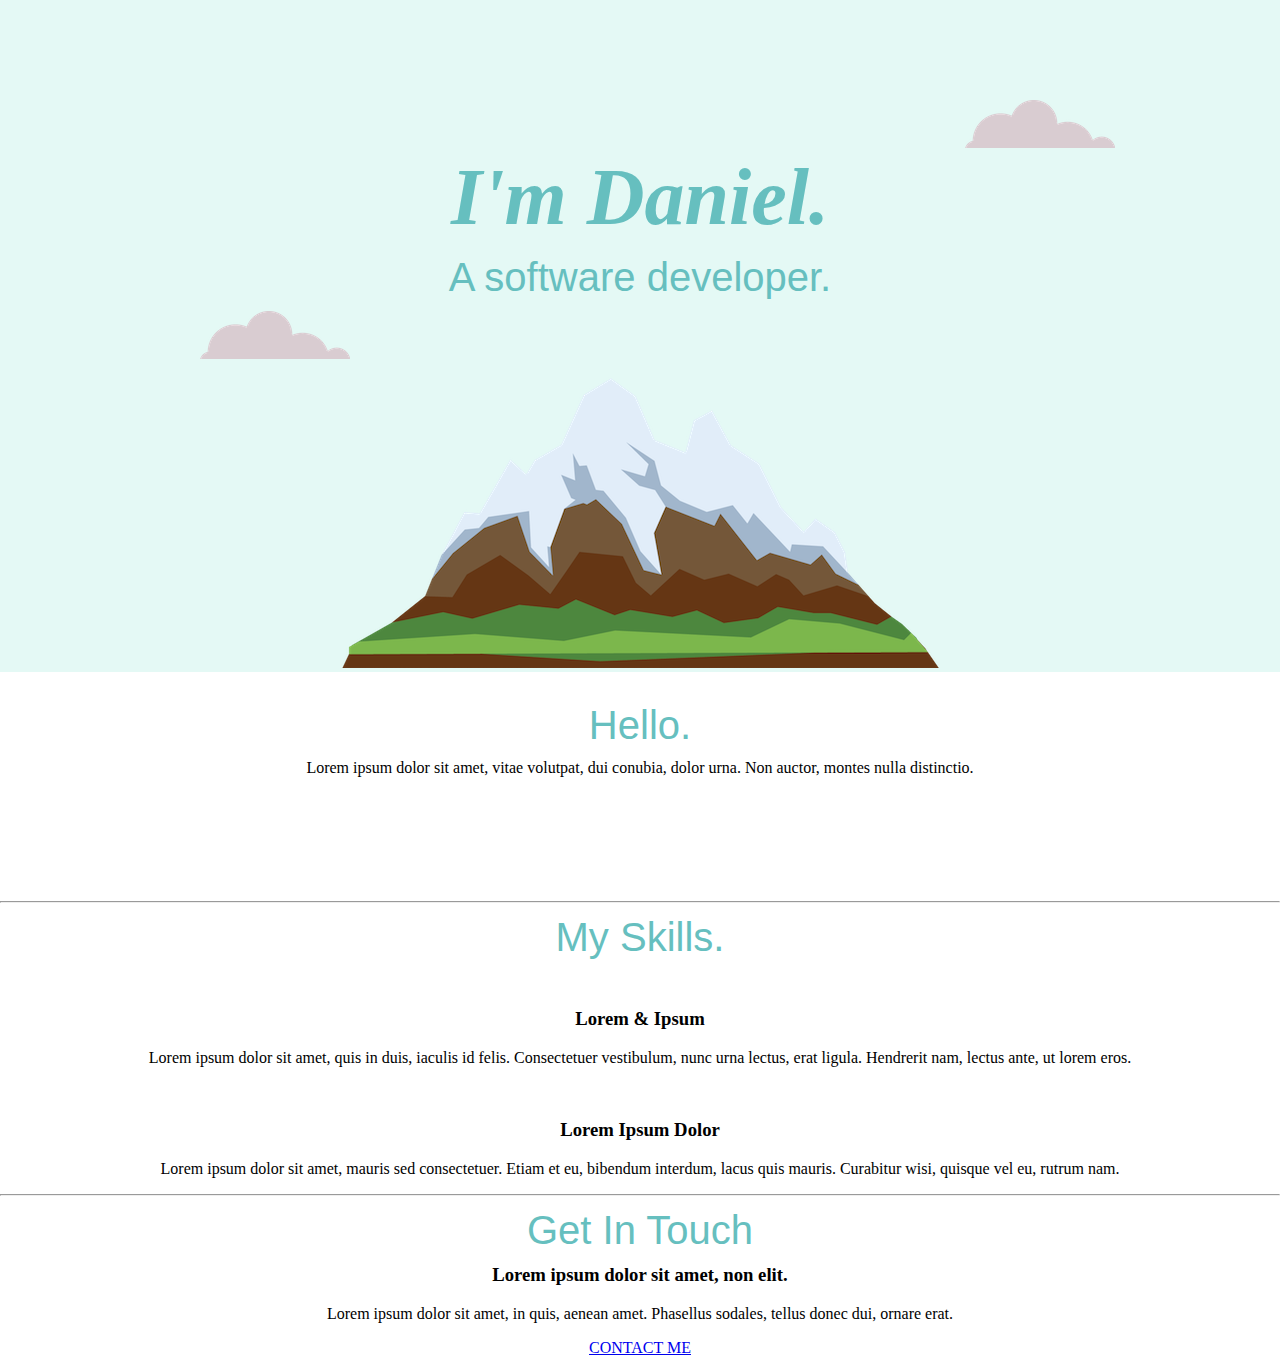
==== cv_css/index.html @ 975ca442 "add content to middle container" ====
<!DOCTYPE html>
<html>
  <head>
    <title>Daniel Adejumo</title>
    <link rel="stylesheet" href="styles.css" />
    <link rel="icon" href="favicon.ico" />
    <link rel="preconnect" href="https://fonts.googleapis.com" />
    <link rel="preconnect" href="https://fonts.googleapis.com"/>
    <link rel="preconnect" href="https://fonts.googleapis.com">
  </head>

  <body>
    <div id="Box-1">
      <img id="top-cloud" src="cloud.png" alt="cloud" />
      <h1><em>I'm Daniel.</em></h1>
      <h2>A software developer.</h2>
      <img id="cloud" src="cloud.png" alt="cloud" />
      <img id="mountain" src="mountain.png" alt="mountain" />
    </div>
    <div class="middle-container">
      <div class="profile">
        <img src="" alt="">
        <h2>Hello.</h2>
        <p>Lorem ipsum dolor sit amet, vitae volutpat, dui conubia, dolor urna. Non auctor, montes nulla distinctio.</p>
      </div>
      <hr>
      <div class="skills">
        <h2>My Skills.</h2>
        <div class="skill-row">
          <img class="" src="" alt="">
          <h3>Lorem & Ipsum</h3>
          <p>Lorem ipsum dolor sit amet, quis in duis, iaculis id felis. Consectetuer vestibulum, nunc urna lectus, erat ligula. Hendrerit nam, lectus ante, ut lorem eros.</p>
        </div>
        <div class="skill-row">
          <img class="" src="" alt="">
          <h3>Lorem Ipsum Dolor</h3>
          <p>Lorem ipsum dolor sit amet, mauris sed consectetuer. Etiam et eu, bibendum interdum, lacus quis mauris. Curabitur wisi, quisque vel eu, rutrum nam.</p>
        </div>
      </div>
      <hr>
      <div class="contact-me">
        <h2>Get In Touch</h2>
        <h3>Lorem ipsum dolor sit amet, non elit.</h3>
        <p>Lorem ipsum dolor sit amet, in quis, aenean amet. Phasellus sodales, tellus donec dui, ornare erat.</p>
        <a class="btn" href="mailto:name@email.com">CONTACT ME</a>
      </div>
    </div>
  </body>
</html>
---- cv_css/styles.css ----
body {
   margin: 0;
    text-align: center;
}
h1 {
    margin: 0;
    margin: 0 auto 0 auto;
    font-family: 'Freehand', cursive;
    font-size: 5rem;
    color: #66BFBF;
}
h2 {
    font-family: 'Saira Extra Condensed', sans-serif;
    font-size: 2.5rem;
    color: #66BFBF;
    font-weight: normal;
    line-height: 2px;
}
#Box-1 {
     background-color: #E4F9F5;
    padding-top: 100px;
    position: relative;
}
#cloud {
    position: absolute;
    left:200px ;
    margin: 0;
}
#top-cloud {
    position: relative;
    left: 400px;
}
.profile {
    padding-bottom: 100px;
}
.profilepicture {
    height: 200px;
    width: 150px;
    float: left;
}
.profile1 {
    border: 0;
}

.web {
    height: 150px;
    width: 150px;
}
.bottom-container {
    background-color: #11999E;
}
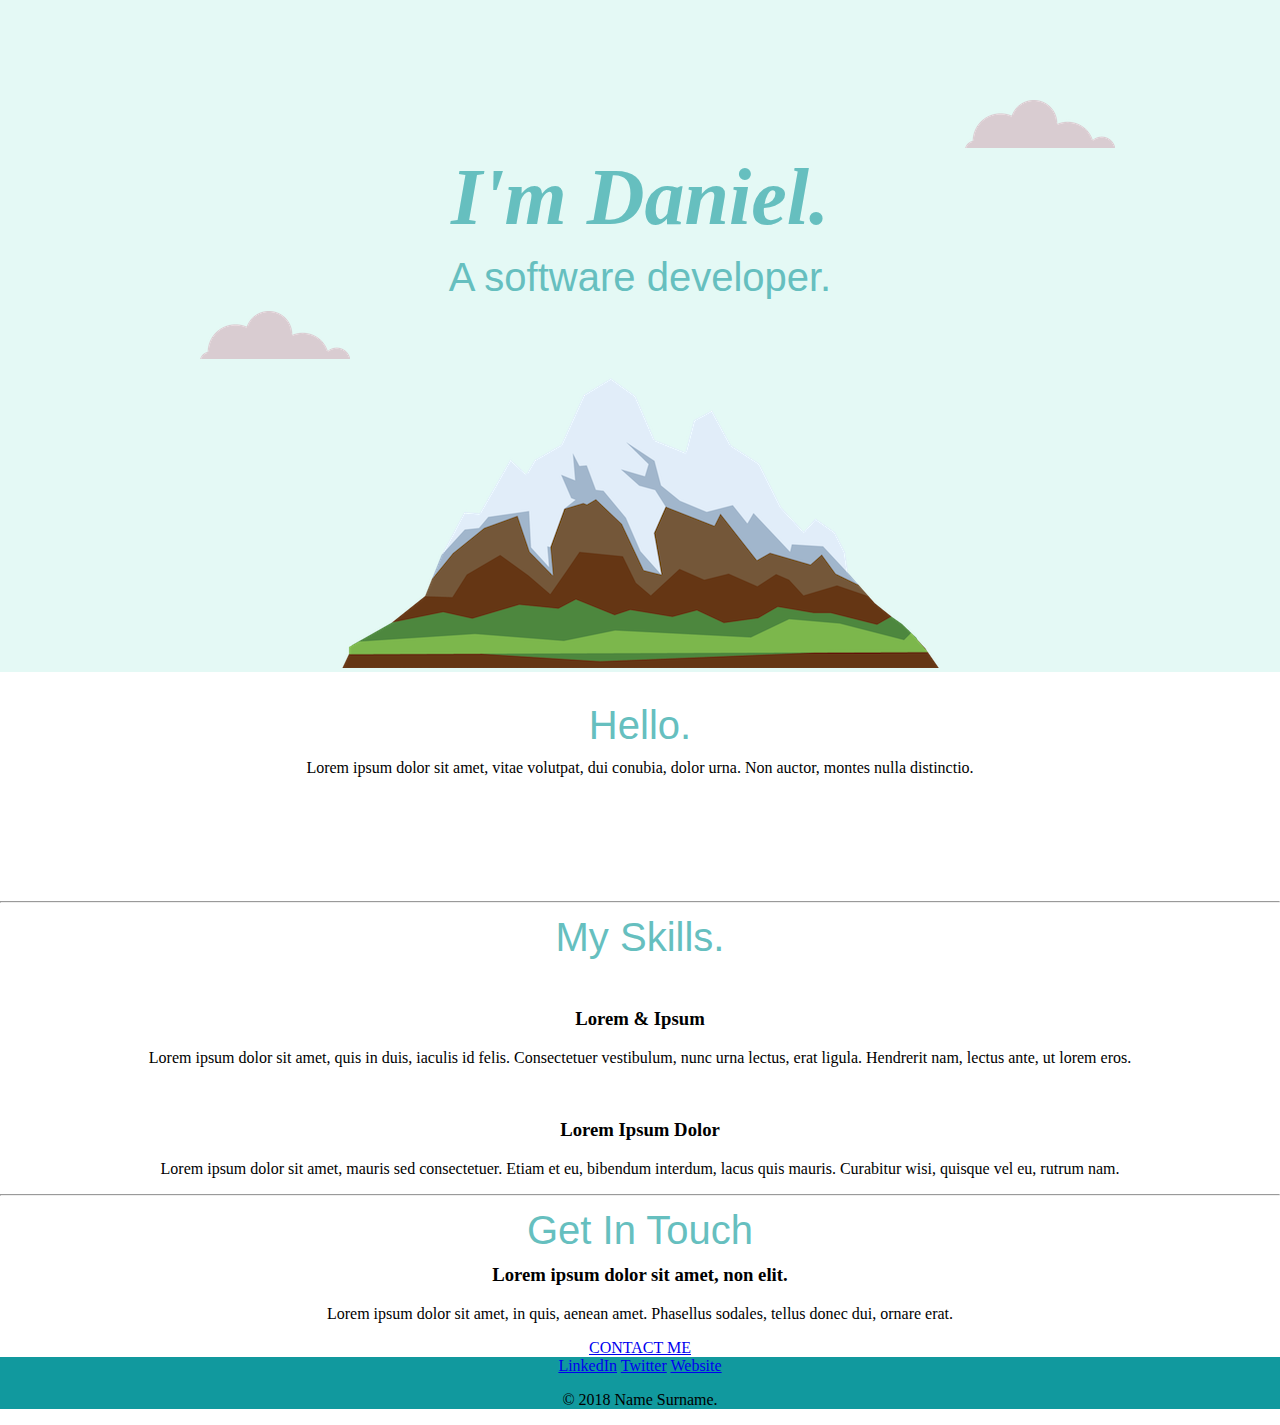
==== commit 96597f55: "add content to the bottom container" ====
--- a/cv_css/index.html
+++ b/cv_css/index.html
@@ -45,5 +45,11 @@
         <a class="btn" href="mailto:name@email.com">CONTACT ME</a>
       </div>
     </div>
+    <div class="bottom-container">
+      <a class="footer-link" href="https://www.linkedin.com/">LinkedIn</a>
+      <a class="footer-link" href="https://twitter.com/">Twitter</a>
+      <a class="footer-link" href="https://www.appbrewery.co/">Website</a>
+      <p>© 2018 Name Surname.</p>
+    </div>
   </body>
 </html>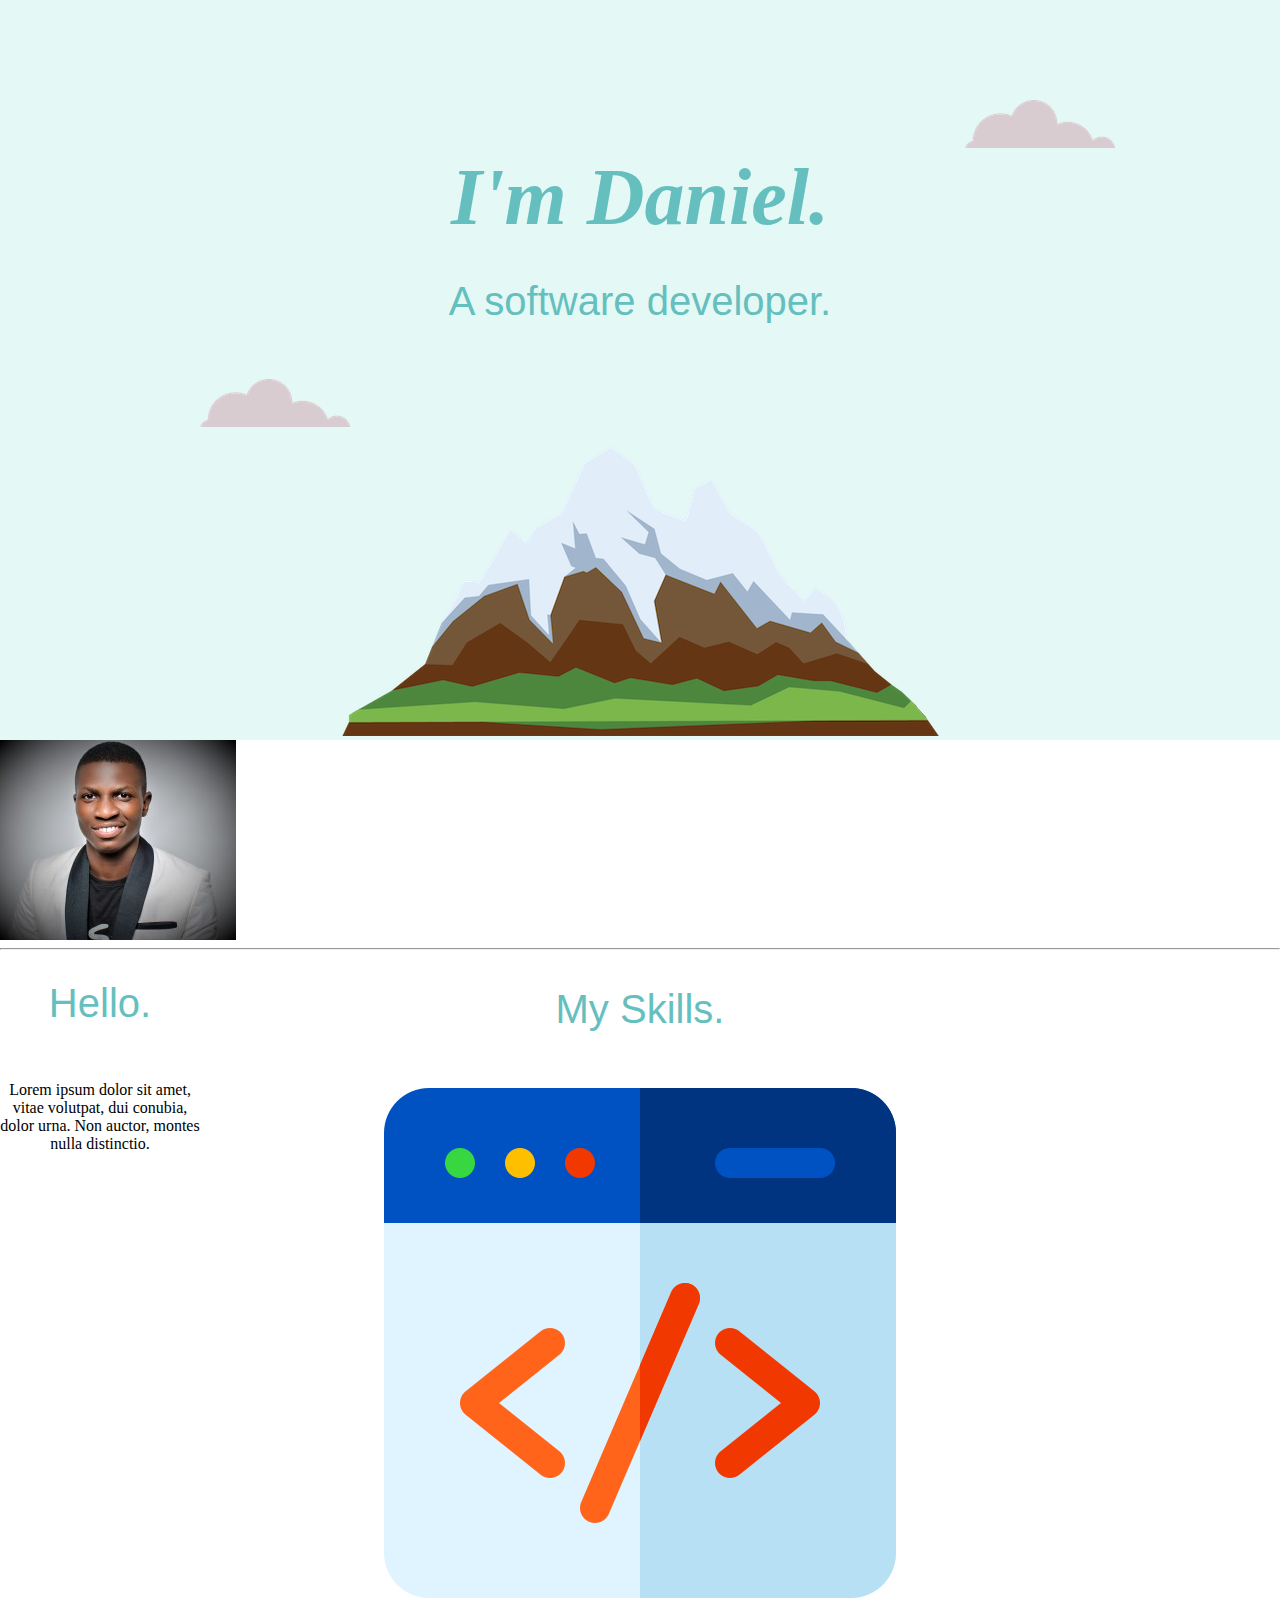
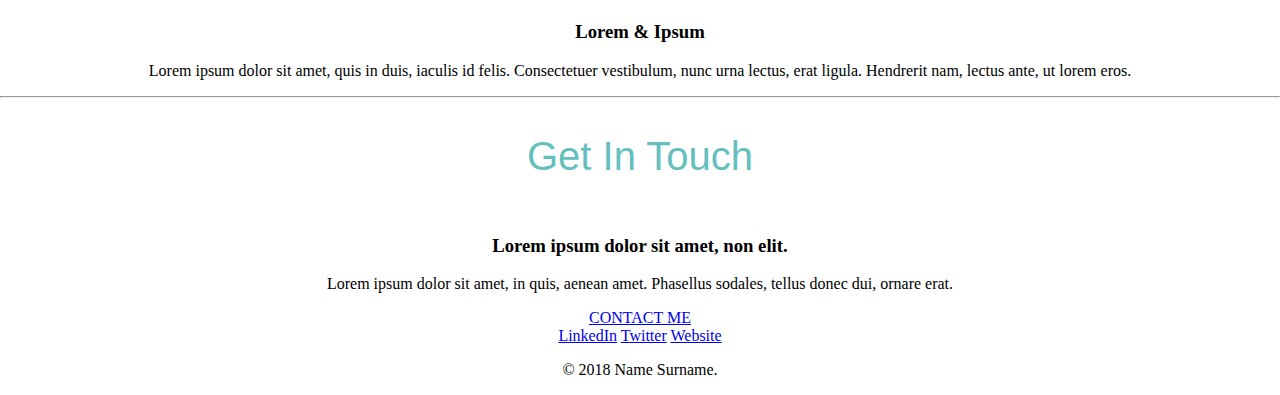
==== commit a92a854c: "add content to  middle container" ====
--- a/cv_css/index.html
+++ b/cv_css/index.html
@@ -19,7 +19,7 @@
     </div>
     <div class="middle-container">
       <div class="profile">
-        <img src="" alt="">
+        <img src="useimg.jpg" alt="profile">
         <h2>Hello.</h2>
         <p>Lorem ipsum dolor sit amet, vitae volutpat, dui conubia, dolor urna. Non auctor, montes nulla distinctio.</p>
       </div>
@@ -27,14 +27,9 @@
       <div class="skills">
         <h2>My Skills.</h2>
         <div class="skill-row">
-          <img class="" src="" alt="">
+          <img class="web_dev" src="web-development.png" alt="skill">
           <h3>Lorem & Ipsum</h3>
           <p>Lorem ipsum dolor sit amet, quis in duis, iaculis id felis. Consectetuer vestibulum, nunc urna lectus, erat ligula. Hendrerit nam, lectus ante, ut lorem eros.</p>
-        </div>
-        <div class="skill-row">
-          <img class="" src="" alt="">
-          <h3>Lorem Ipsum Dolor</h3>
-          <p>Lorem ipsum dolor sit amet, mauris sed consectetuer. Etiam et eu, bibendum interdum, lacus quis mauris. Curabitur wisi, quisque vel eu, rutrum nam.</p>
         </div>
       </div>
       <hr>
--- a/cv_css/styles.css
+++ b/cv_css/styles.css
@@ -2,50 +2,42 @@
    margin: 0;
     text-align: center;
 }
+
 h1 {
     margin: 0;
-    margin: 0 auto 0 auto;
+    margin: 50 auto 0 auto;
     font-family: 'Freehand', cursive;
     font-size: 5rem;
     color: #66BFBF;
 }
+
 h2 {
     font-family: 'Saira Extra Condensed', sans-serif;
     font-size: 2.5rem;
     color: #66BFBF;
     font-weight: normal;
-    line-height: 2px;
+    line-height: 10px;
+    padding: 20px 0 40px 0;
 }
+
 #Box-1 {
      background-color: #E4F9F5;
     padding-top: 100px;
     position: relative;
 }
+
 #cloud {
     position: absolute;
     left:200px ;
     margin: 0;
 }
+
 #top-cloud {
     position: relative;
     left: 400px;
 }
+
 .profile {
-    padding-bottom: 100px;
-}
-.profilepicture {
+    width: 200px;
     height: 200px;
-    width: 150px;
-    float: left;
-}
-.profile1 {
-    border: 0;
-}
-
-.web {
-    height: 150px;
-    width: 150px;
-}
-.bottom-container {
-    background-color: #11999E;
 }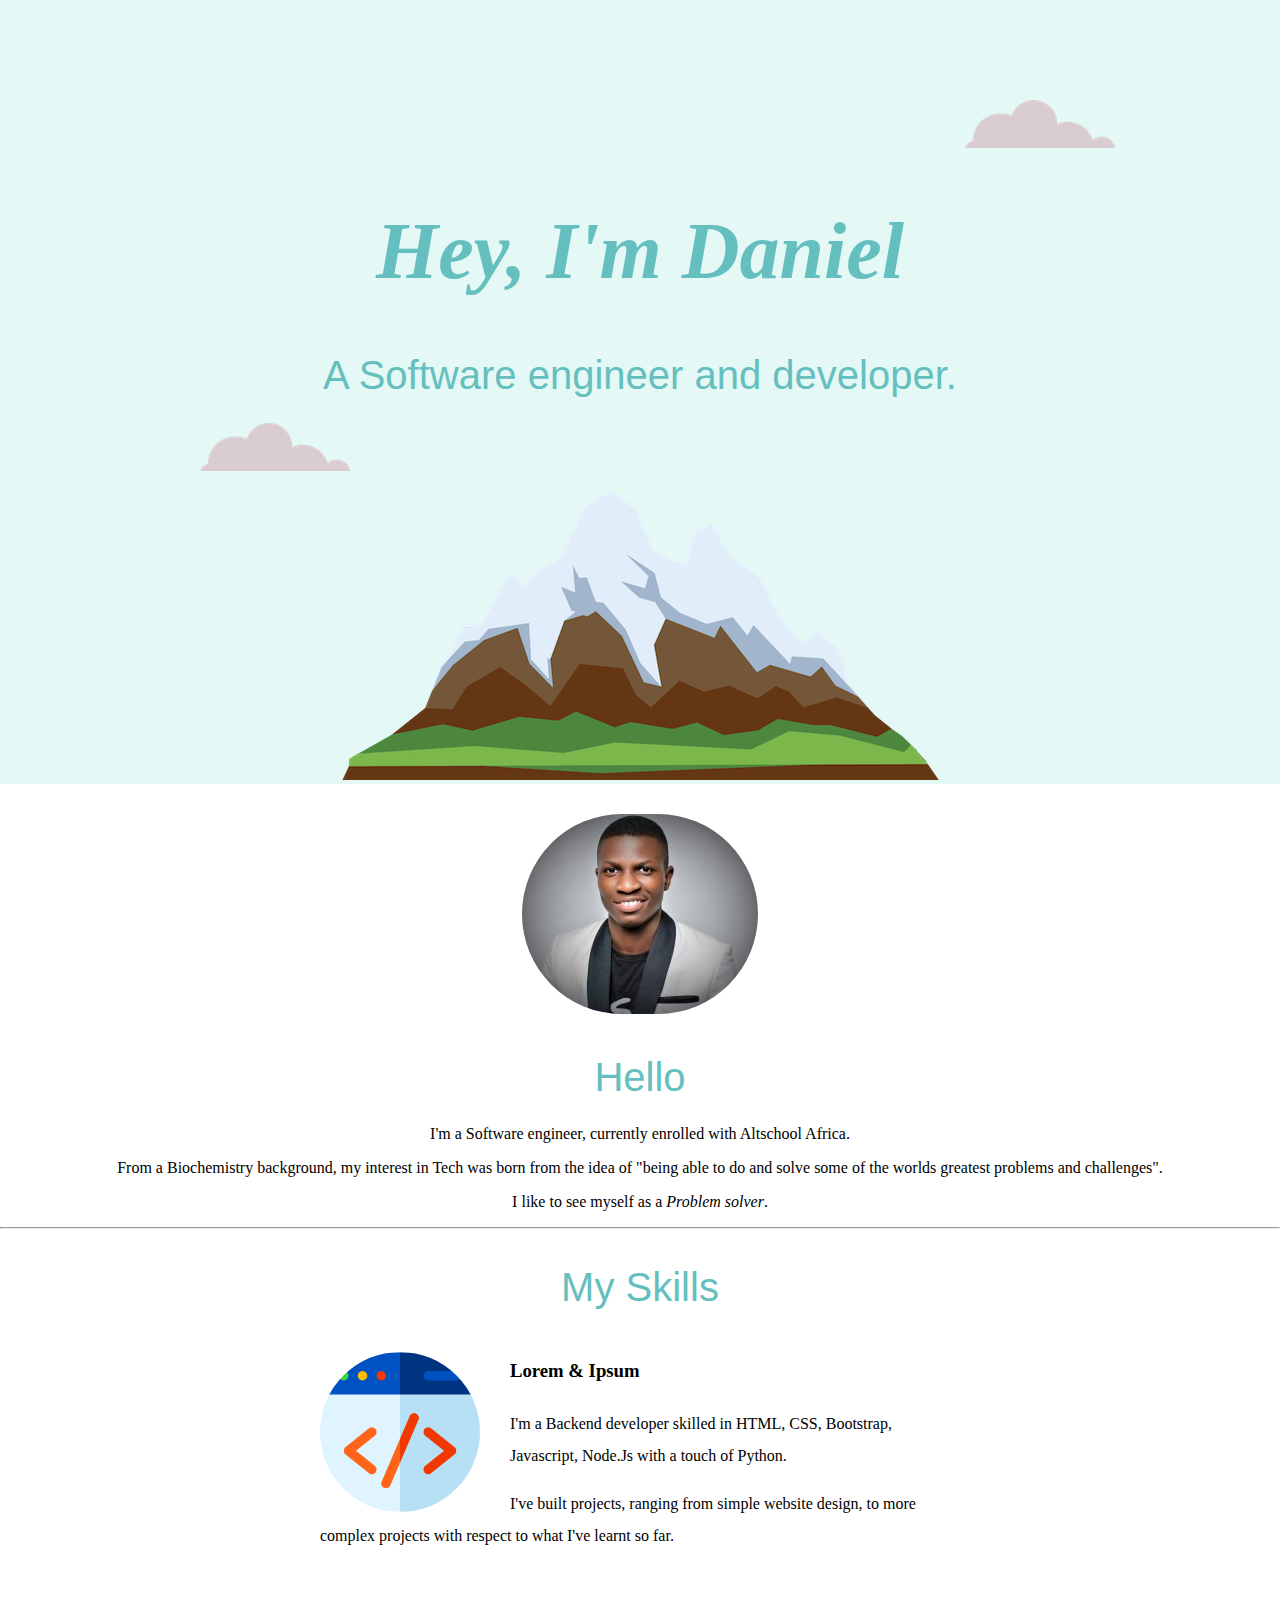
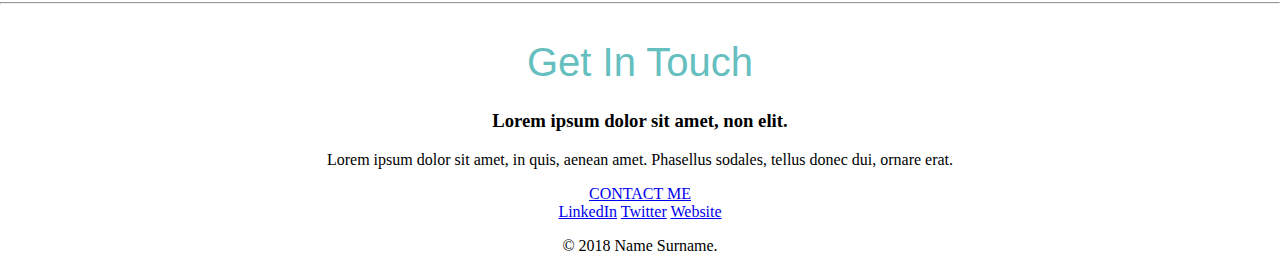
==== commit 11747b60: "finish styling middle container and few touches on Box-1" ====
--- a/cv_css/index.html
+++ b/cv_css/index.html
@@ -5,38 +5,61 @@
     <link rel="stylesheet" href="styles.css" />
     <link rel="icon" href="favicon.ico" />
     <link rel="preconnect" href="https://fonts.googleapis.com" />
-    <link rel="preconnect" href="https://fonts.googleapis.com"/>
-    <link rel="preconnect" href="https://fonts.googleapis.com">
+    <link rel="preconnect" href="https://fonts.googleapis.com" />
+    <link rel="preconnect" href="https://fonts.googleapis.com" />
   </head>
 
   <body>
     <div id="Box-1">
       <img id="top-cloud" src="cloud.png" alt="cloud" />
-      <h1><em>I'm Daniel.</em></h1>
-      <h2>A software developer.</h2>
+      <h1><em>Hey, I'm Daniel</em></h1>
+      <h2>A Software engineer and developer.</h2>
       <img id="cloud" src="cloud.png" alt="cloud" />
       <img id="mountain" src="mountain.png" alt="mountain" />
     </div>
     <div class="middle-container">
       <div class="profile">
-        <img src="useimg.jpg" alt="profile">
-        <h2>Hello.</h2>
-        <p>Lorem ipsum dolor sit amet, vitae volutpat, dui conubia, dolor urna. Non auctor, montes nulla distinctio.</p>
+        <img src="useimg.jpg" alt="profile" />
+        <h2>Hello</h2>
+        <p>
+          I'm a Software engineer, currently enrolled with Altschool Africa.
+        </p>
+        <p>
+          From a Biochemistry background, my interest in Tech was born from the
+          idea of "being able to do and solve some of the worlds greatest
+          problems and challenges".
+        </p>
+        <p>
+          I like to see myself as a
+          <em>Problem solver</em>.
+        </p>
       </div>
-      <hr>
+      <hr />
       <div class="skills">
-        <h2>My Skills.</h2>
+        <h2>My Skills</h2>
         <div class="skill-row">
-          <img class="web_dev" src="web-development.png" alt="skill">
+          <img class="web-dev" src="web-development.png" alt="skill" />
           <h3>Lorem & Ipsum</h3>
-          <p>Lorem ipsum dolor sit amet, quis in duis, iaculis id felis. Consectetuer vestibulum, nunc urna lectus, erat ligula. Hendrerit nam, lectus ante, ut lorem eros.</p>
+          <p>
+            I'm a Backend developer skilled in HTML, CSS, Bootstrap, Javascript,
+            Node.Js with a touch of Python.
+          </p>
+          <p>
+            I've built projects, ranging from simple website design, to more
+            complex projects with respect to what I've learnt so far.
+          </p>
         </div>
       </div>
-      <hr>
+
+      <hr />
+
       <div class="contact-me">
         <h2>Get In Touch</h2>
         <h3>Lorem ipsum dolor sit amet, non elit.</h3>
-        <p>Lorem ipsum dolor sit amet, in quis, aenean amet. Phasellus sodales, tellus donec dui, ornare erat.</p>
+        <p>
+          Lorem ipsum dolor sit amet, in quis, aenean amet. Phasellus sodales,
+          tellus donec dui, ornare erat.
+        </p>
         <a class="btn" href="mailto:name@email.com">CONTACT ME</a>
       </div>
     </div>
@@ -47,4 +70,4 @@
       <p>© 2018 Name Surname.</p>
     </div>
   </body>
-</html>+</html>
--- a/cv_css/styles.css
+++ b/cv_css/styles.css
@@ -4,7 +4,6 @@
 }
 
 h1 {
-    margin: 0;
     margin: 50 auto 0 auto;
     font-family: 'Freehand', cursive;
     font-size: 5rem;
@@ -17,7 +16,7 @@
     color: #66BFBF;
     font-weight: normal;
     line-height: 10px;
-    padding: 20px 0 40px 0;
+    padding: 20px 0 10px 0;
 }
 
 #Box-1 {
@@ -26,6 +25,12 @@
     position: relative;
 }
 
+.middle-container {
+    margin-top: 30px;
+}
+.profile img {
+    border-radius: 100px;
+}
 #cloud {
     position: absolute;
     left:200px ;
@@ -37,7 +42,16 @@
     left: 400px;
 }
 
-.profile {
-    width: 200px;
-    height: 200px;
+.skill-row {
+    width: 50%;
+    text-align: left;
+    margin: 50px auto 50px auto;
+    line-height: 2;
+}
+
+.web-dev {
+    width: 25%;
+    border-radius: 100px;
+    float: left;
+    margin-right: 30px;
 }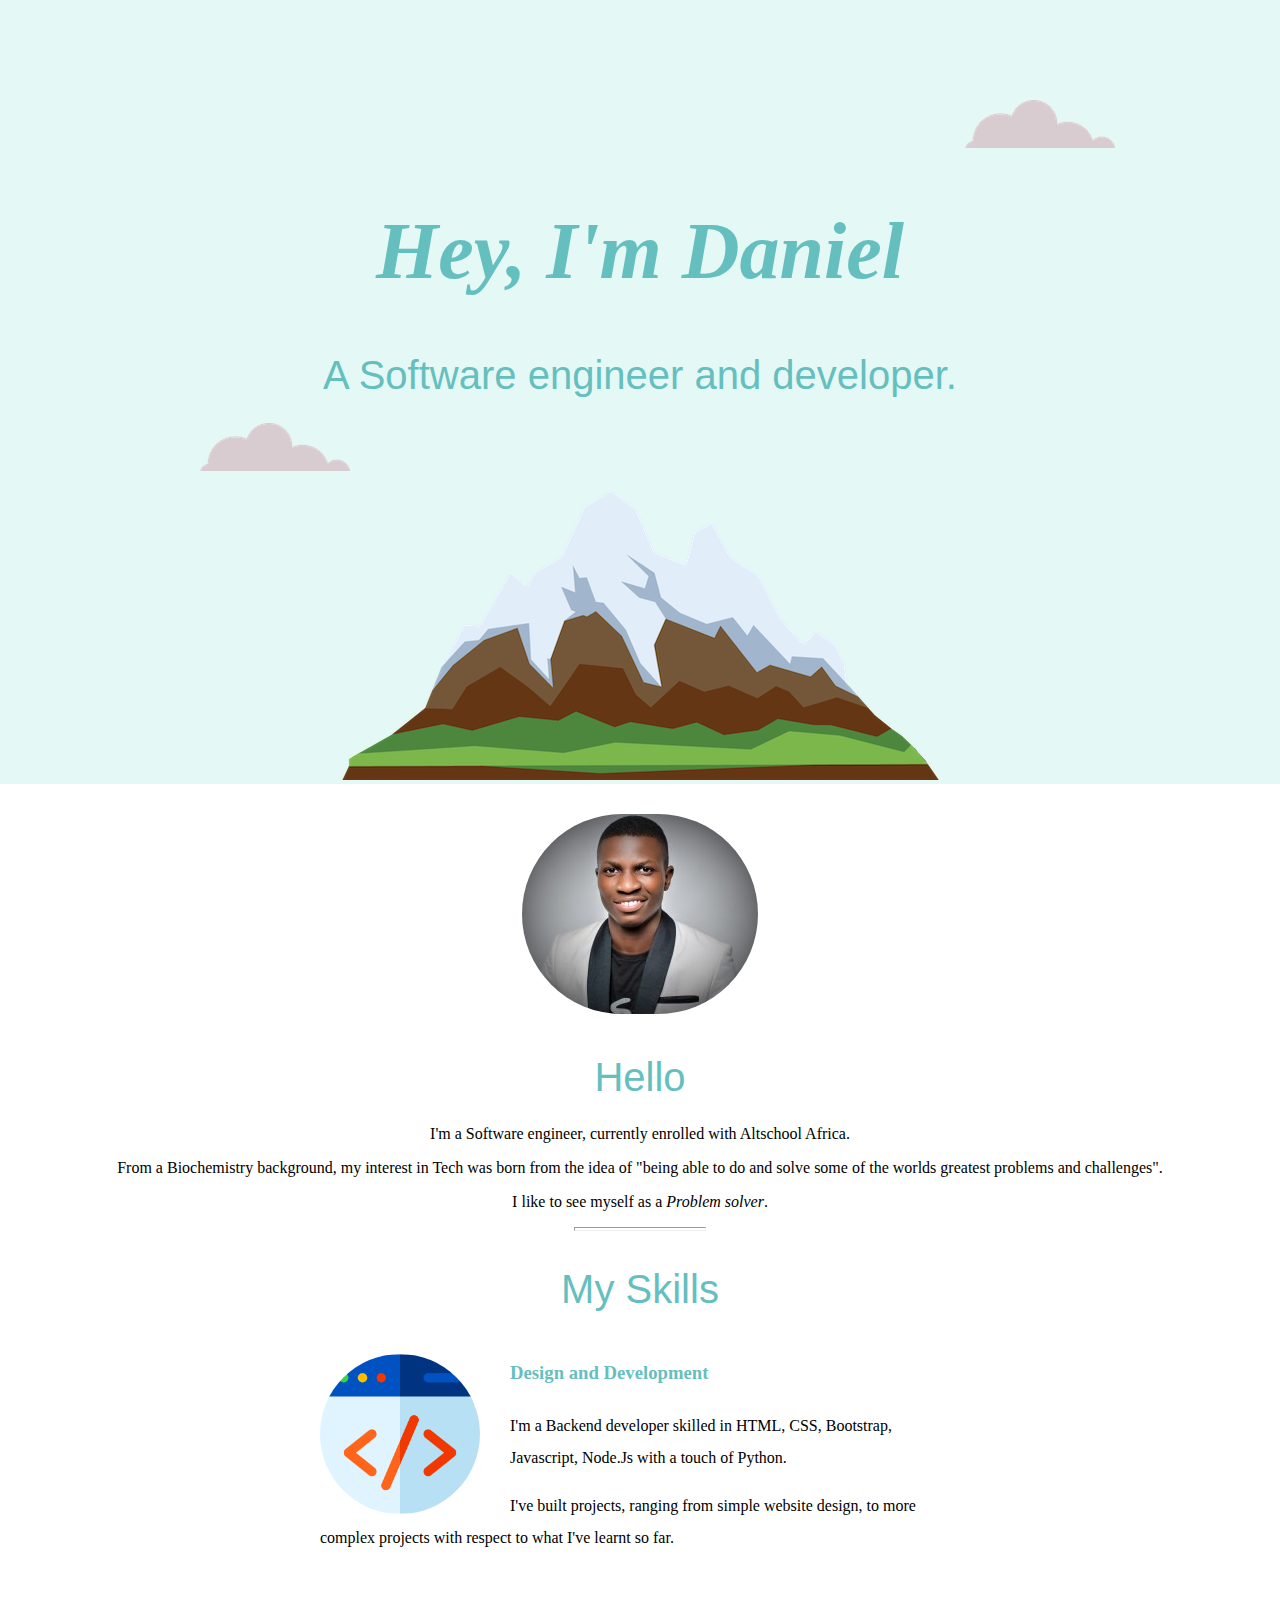
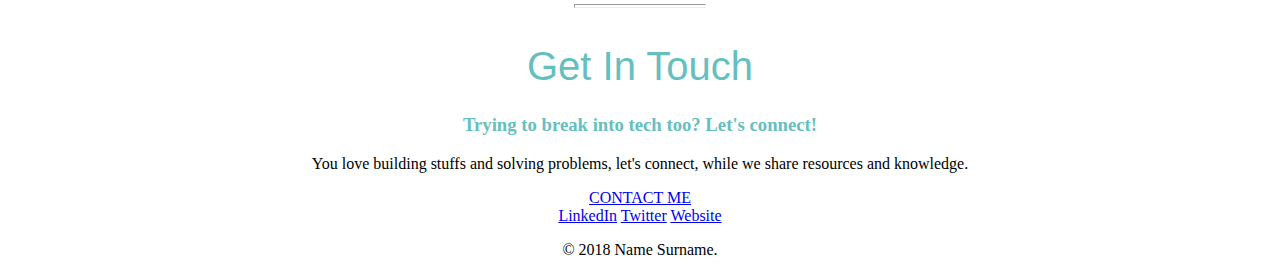
==== commit c4314951: "add content to the contact session" ====
--- a/cv_css/index.html
+++ b/cv_css/index.html
@@ -39,7 +39,7 @@
         <h2>My Skills</h2>
         <div class="skill-row">
           <img class="web-dev" src="web-development.png" alt="skill" />
-          <h3>Lorem & Ipsum</h3>
+          <h3>Design and Development</h3>
           <p>
             I'm a Backend developer skilled in HTML, CSS, Bootstrap, Javascript,
             Node.Js with a touch of Python.
@@ -55,10 +55,9 @@
 
       <div class="contact-me">
         <h2>Get In Touch</h2>
-        <h3>Lorem ipsum dolor sit amet, non elit.</h3>
+        <h3>Trying to break into tech too? Let's connect!</h3>
         <p>
-          Lorem ipsum dolor sit amet, in quis, aenean amet. Phasellus sodales,
-          tellus donec dui, ornare erat.
+          You love building stuffs and solving problems, let's connect, while we share resources and knowledge.
         </p>
         <a class="btn" href="mailto:name@email.com">CONTACT ME</a>
       </div>
@@ -70,4 +69,4 @@
       <p>© 2018 Name Surname.</p>
     </div>
   </body>
-</html>
+</html>--- a/cv_css/styles.css
+++ b/cv_css/styles.css
@@ -1,6 +1,11 @@
 body {
    margin: 0;
     text-align: center;
+}
+
+hr {
+    width: 10%;
+    padding: 1px;
 }
 
 h1 {
@@ -17,6 +22,10 @@
     font-weight: normal;
     line-height: 10px;
     padding: 20px 0 10px 0;
+}
+
+h3 {
+    color: #66BFBF;
 }
 
 #Box-1 {
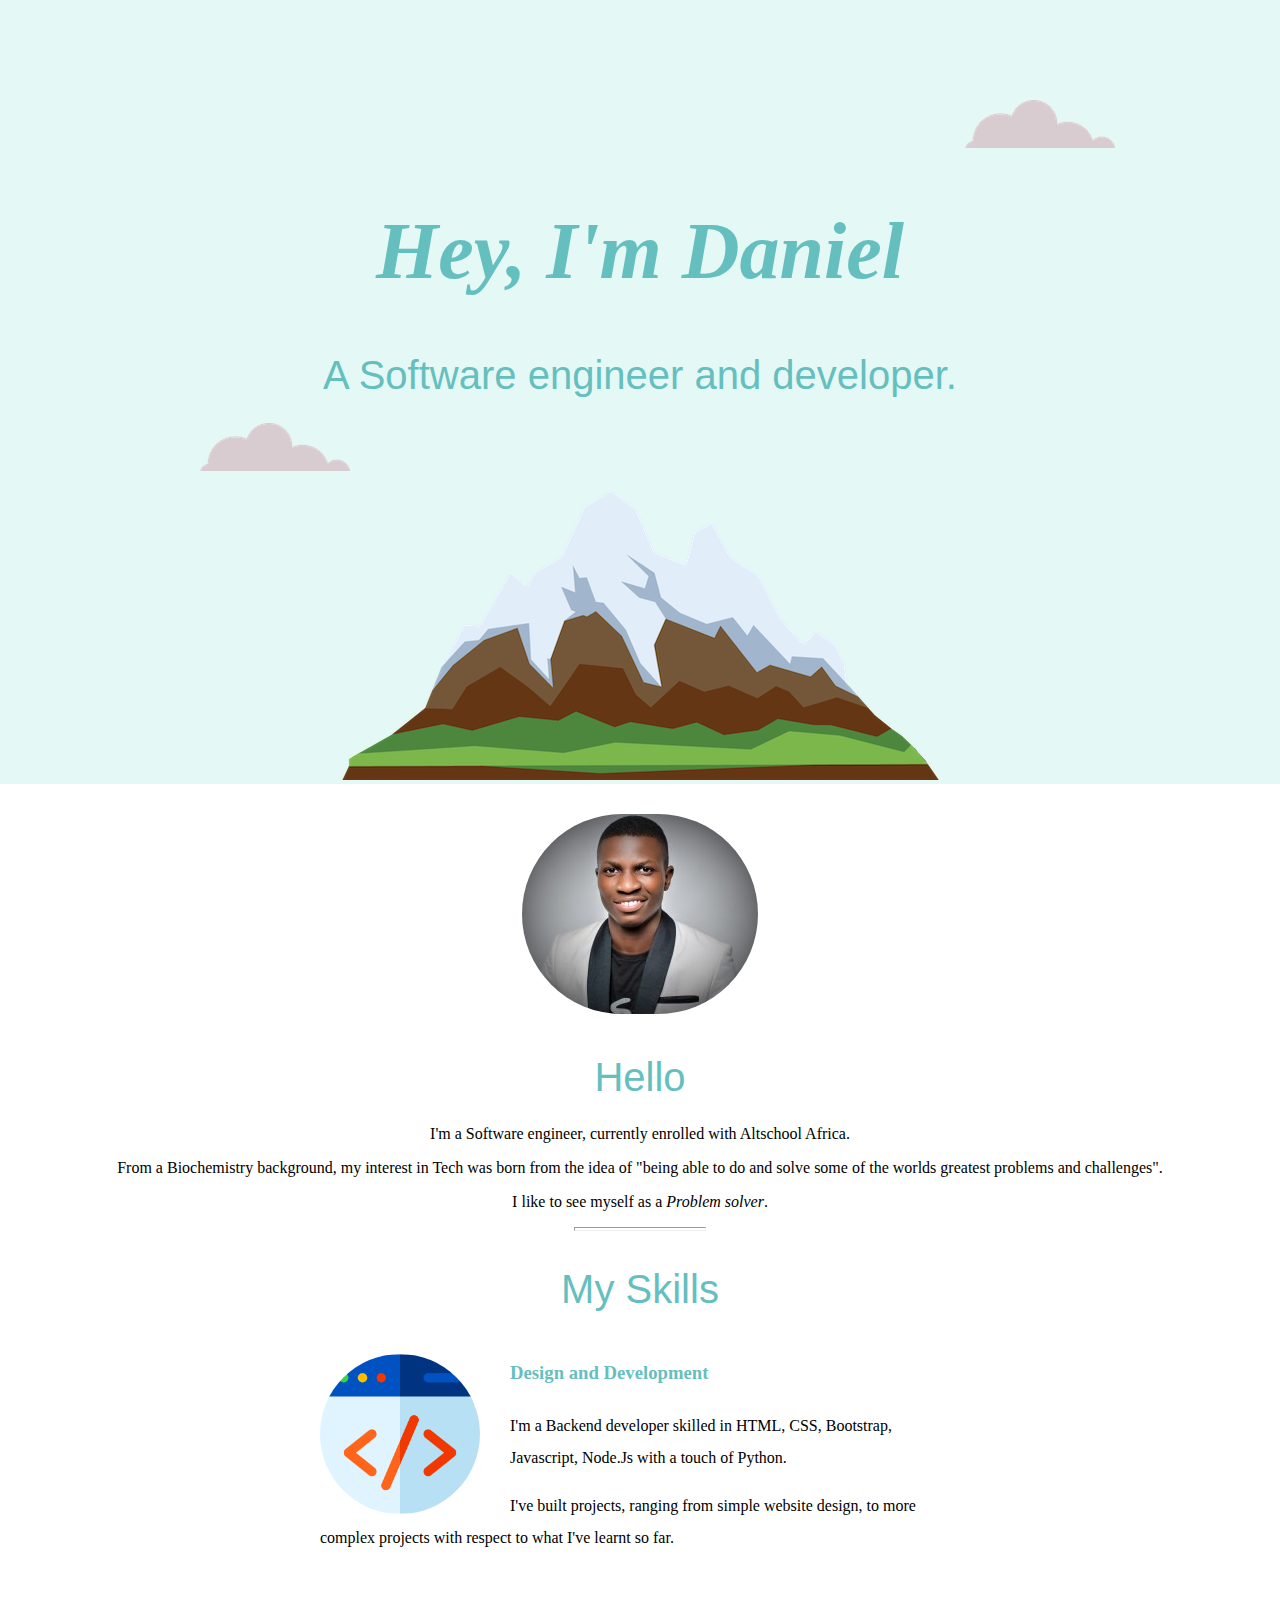
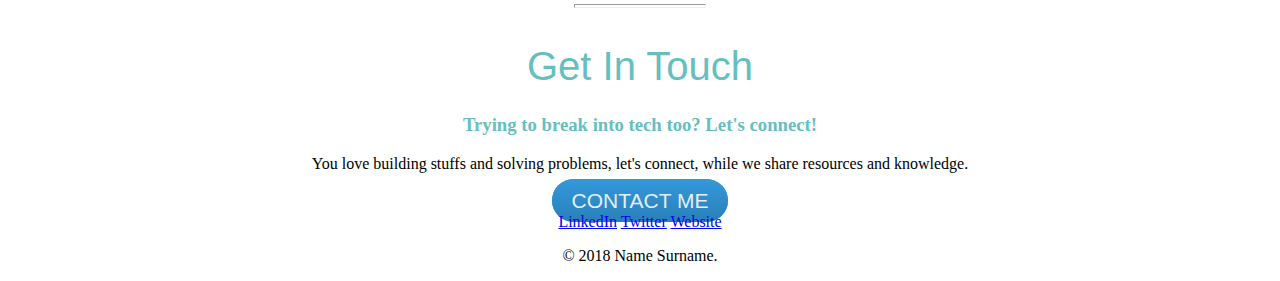
==== commit 2981d7de: "intoduce button" ====
--- a/cv_css/index.html
+++ b/cv_css/index.html
@@ -57,7 +57,8 @@
         <h2>Get In Touch</h2>
         <h3>Trying to break into tech too? Let's connect!</h3>
         <p>
-          You love building stuffs and solving problems, let's connect, while we share resources and knowledge.
+          You love building stuffs and solving problems, let's connect, while we
+          share resources and knowledge.
         </p>
         <a class="btn" href="mailto:name@email.com">CONTACT ME</a>
       </div>
@@ -69,4 +70,4 @@
       <p>© 2018 Name Surname.</p>
     </div>
   </body>
-</html>+</html>
--- a/cv_css/styles.css
+++ b/cv_css/styles.css
@@ -63,4 +63,31 @@
     border-radius: 100px;
     float: left;
     margin-right: 30px;
-}+}
+
+.btn {
+    background: #3498db;
+    background-image: -webkit-linear-gradient(top, #3498db, #2980b9);
+    background-image: -moz-linear-gradient(top, #3498db, #2980b9);
+    background-image: -ms-linear-gradient(top, #3498db, #2980b9);
+    background-image: -o-linear-gradient(top, #3498db, #2980b9);
+    background-image: linear-gradient(to bottom, #3498db, #2980b9);
+    -webkit-border-radius: 28;
+    -moz-border-radius: 28;
+    border-radius: 28px;
+    font-family: Arial;
+    color: #e4eef5;
+    font-size: 21px;
+    padding: 10px 20px 10px 20px;
+    text-decoration: none;
+  }
+  
+  .btn:hover {
+    background: #1599eb;
+    background-image: -webkit-linear-gradient(top, #1599eb, #95cbf0);
+    background-image: -moz-linear-gradient(top, #1599eb, #95cbf0);
+    background-image: -ms-linear-gradient(top, #1599eb, #95cbf0);
+    background-image: -o-linear-gradient(top, #1599eb, #95cbf0);
+    background-image: linear-gradient(to bottom, #1599eb, #95cbf0);
+    text-decoration: none;
+  }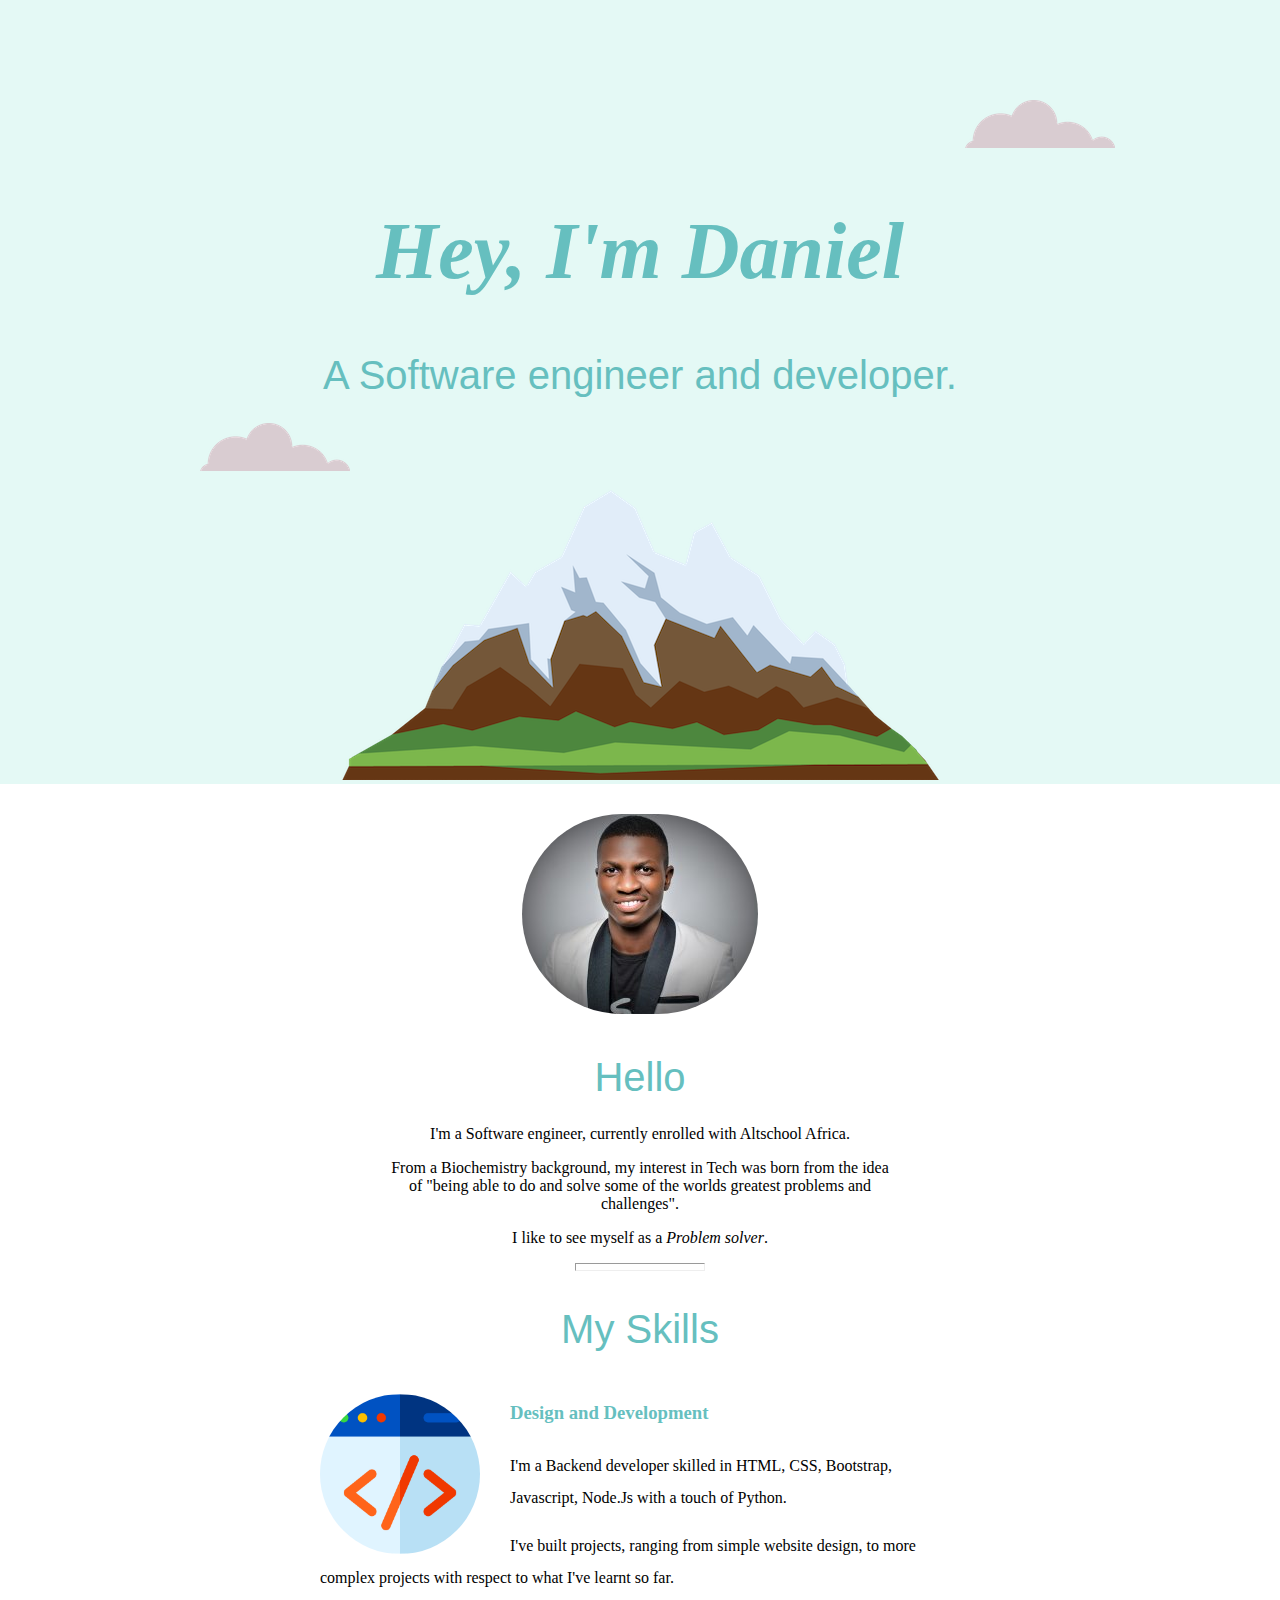
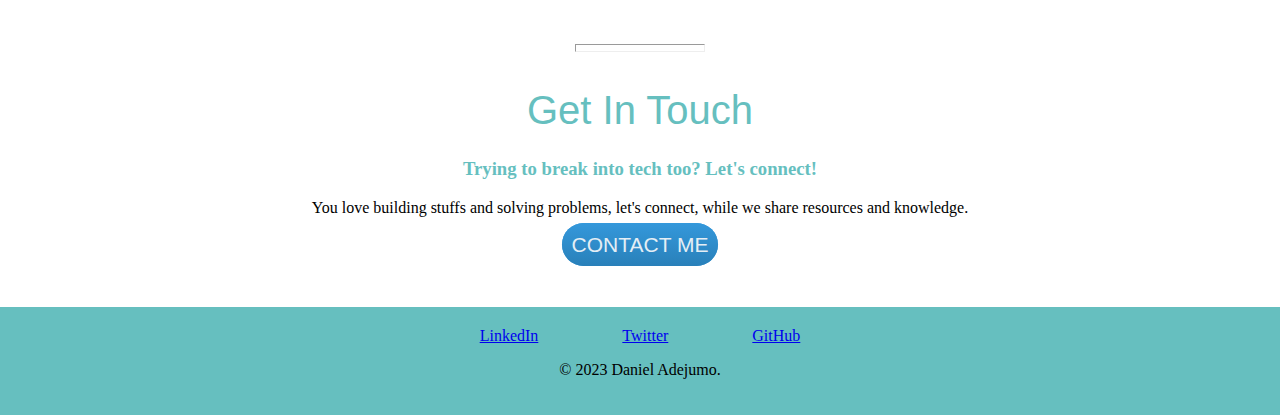
==== commit d9c9c7e8: "styles the footer session and btn" ====
--- a/cv_css/index.html
+++ b/cv_css/index.html
@@ -64,10 +64,10 @@
       </div>
     </div>
     <div class="bottom-container">
-      <a class="footer-link" href="https://www.linkedin.com/">LinkedIn</a>
-      <a class="footer-link" href="https://twitter.com/">Twitter</a>
-      <a class="footer-link" href="https://www.appbrewery.co/">Website</a>
-      <p>© 2018 Name Surname.</p>
+      <a class="footer-link" href="https://www.linkedin.com/in/adetidotun/">LinkedIn</a>
+      <a class="footer-link" href="https://twitter.com/AdeTiDotun">Twitter</a>
+      <a class="footer-link" href="https://github.com/AdeTiDotun">GitHub</a>
+      <p>© 2023 Daniel Adejumo.</p>
     </div>
   </body>
 </html>
--- a/cv_css/styles.css
+++ b/cv_css/styles.css
@@ -5,7 +5,7 @@
 
 hr {
     width: 10%;
-    padding: 1px;
+    padding-bottom: 6px;
 }
 
 h1 {
@@ -37,6 +37,12 @@
 .middle-container {
     margin-top: 30px;
 }
+
+.profile {
+    width: 40%;
+    margin: auto;
+}
+
 .profile img {
     border-radius: 100px;
 }
@@ -75,10 +81,10 @@
     -webkit-border-radius: 28;
     -moz-border-radius: 28;
     border-radius: 28px;
-    font-family: Arial;
+    font-family: 'Saira Extra Condensed', sans-serif;
     color: #e4eef5;
     font-size: 21px;
-    padding: 10px 20px 10px 20px;
+    padding: 10px 10px 10px 10px;
     text-decoration: none;
   }
   
@@ -90,4 +96,14 @@
     background-image: -o-linear-gradient(top, #1599eb, #95cbf0);
     background-image: linear-gradient(to bottom, #1599eb, #95cbf0);
     text-decoration: none;
+  }
+
+  .bottom-container {
+    background-color: #66BFBF;
+    padding: 20px 0;
+    margin-top: 50px;
+  }
+
+  .footer-link {
+    margin: 40px;
   }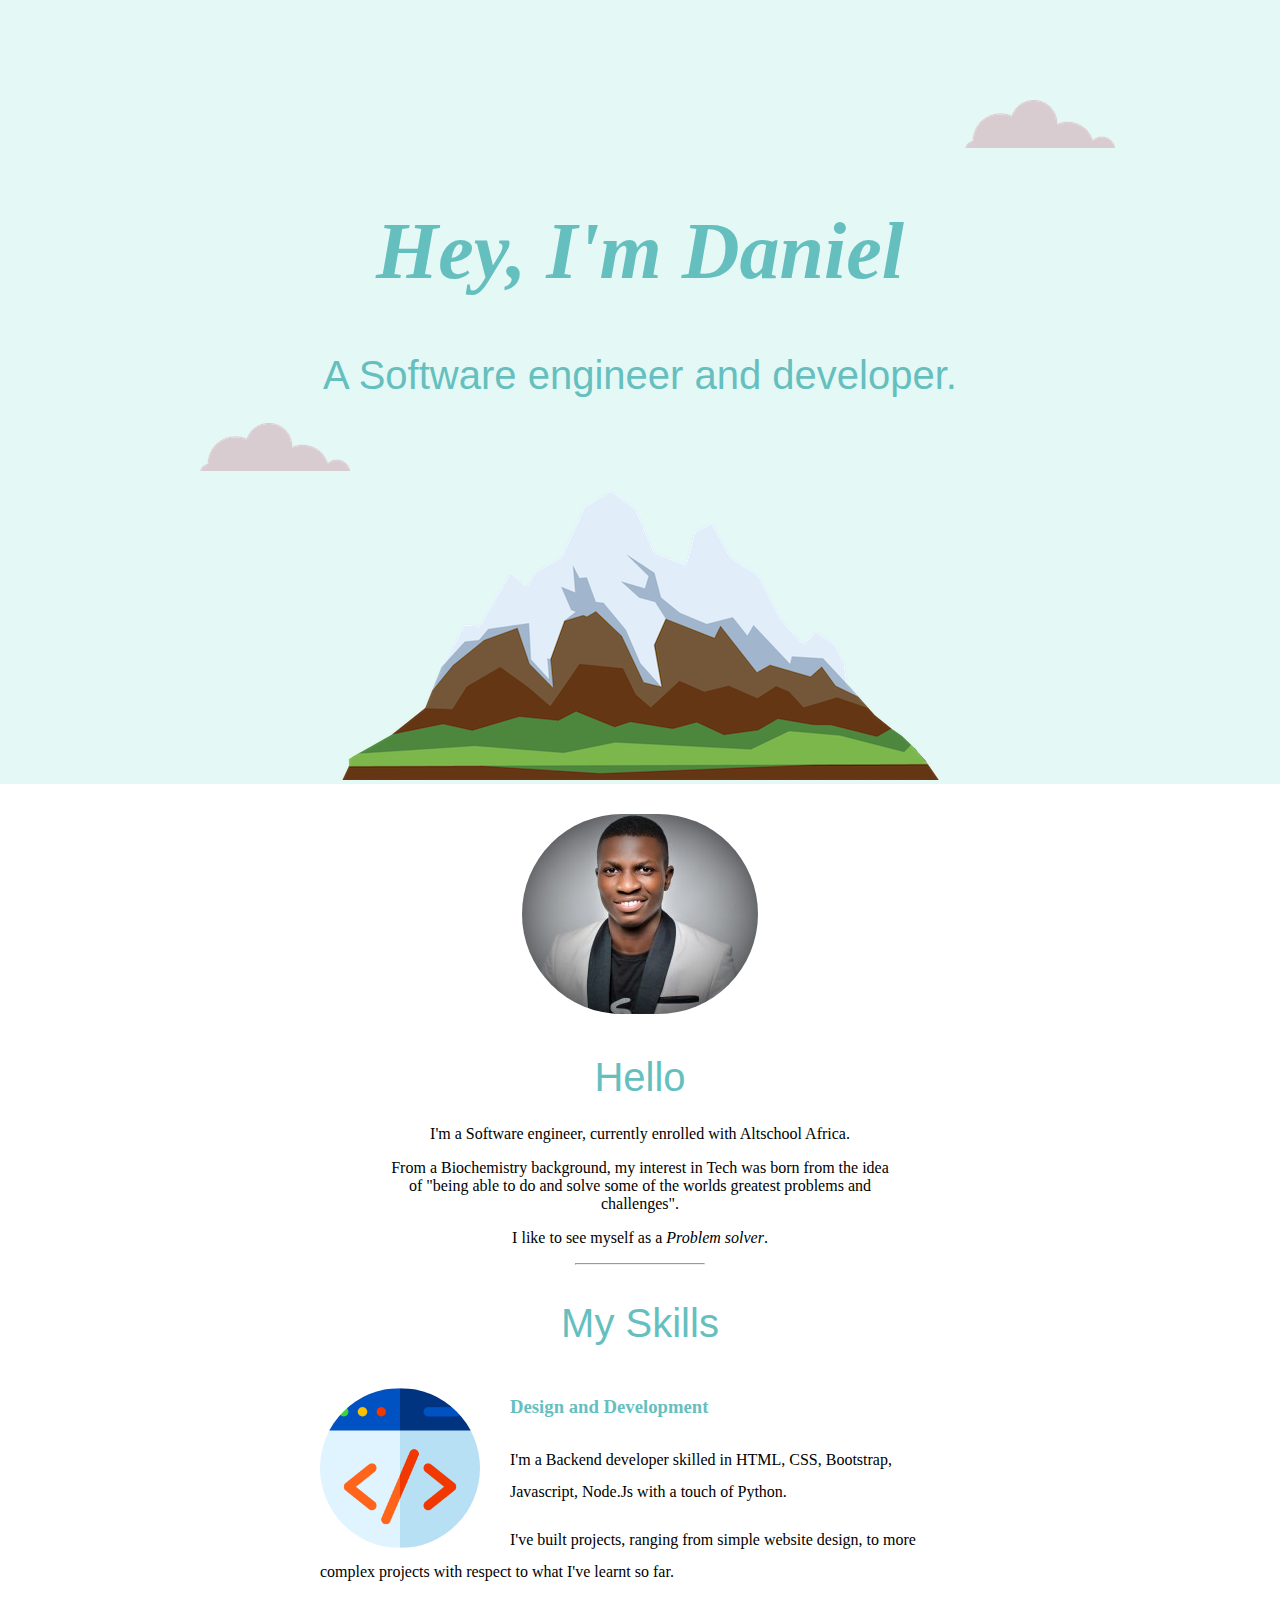
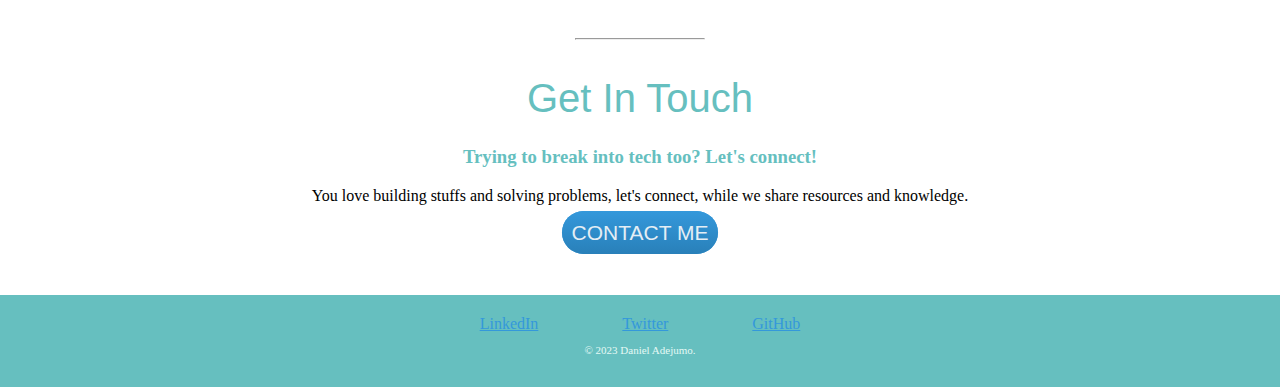
==== commit 203ea7c5: "done" ====
--- a/cv_css/index.html
+++ b/cv_css/index.html
@@ -60,7 +60,7 @@
           You love building stuffs and solving problems, let's connect, while we
           share resources and knowledge.
         </p>
-        <a class="btn" href="mailto:name@email.com">CONTACT ME</a>
+        <a class="btn" href="mailto:adejumodaniel274@gmail.com">CONTACT ME</a>
       </div>
     </div>
     <div class="bottom-container">
--- a/cv_css/styles.css
+++ b/cv_css/styles.css
@@ -5,7 +5,7 @@
 
 hr {
     width: 10%;
-    padding-bottom: 6px;
+    padding-bottom: 1px dotted;
 }
 
 h1 {
@@ -104,6 +104,17 @@
     margin-top: 50px;
   }
 
+  .bottom-container p {
+    font-size: 11px;
+    color: #E4F9F5;
+  }
+
   .footer-link {
     margin: 40px;
+    color: #3498db;
+    font-size: bold;
+  }
+
+  .footer-link:hover {
+    color: blue;
   }